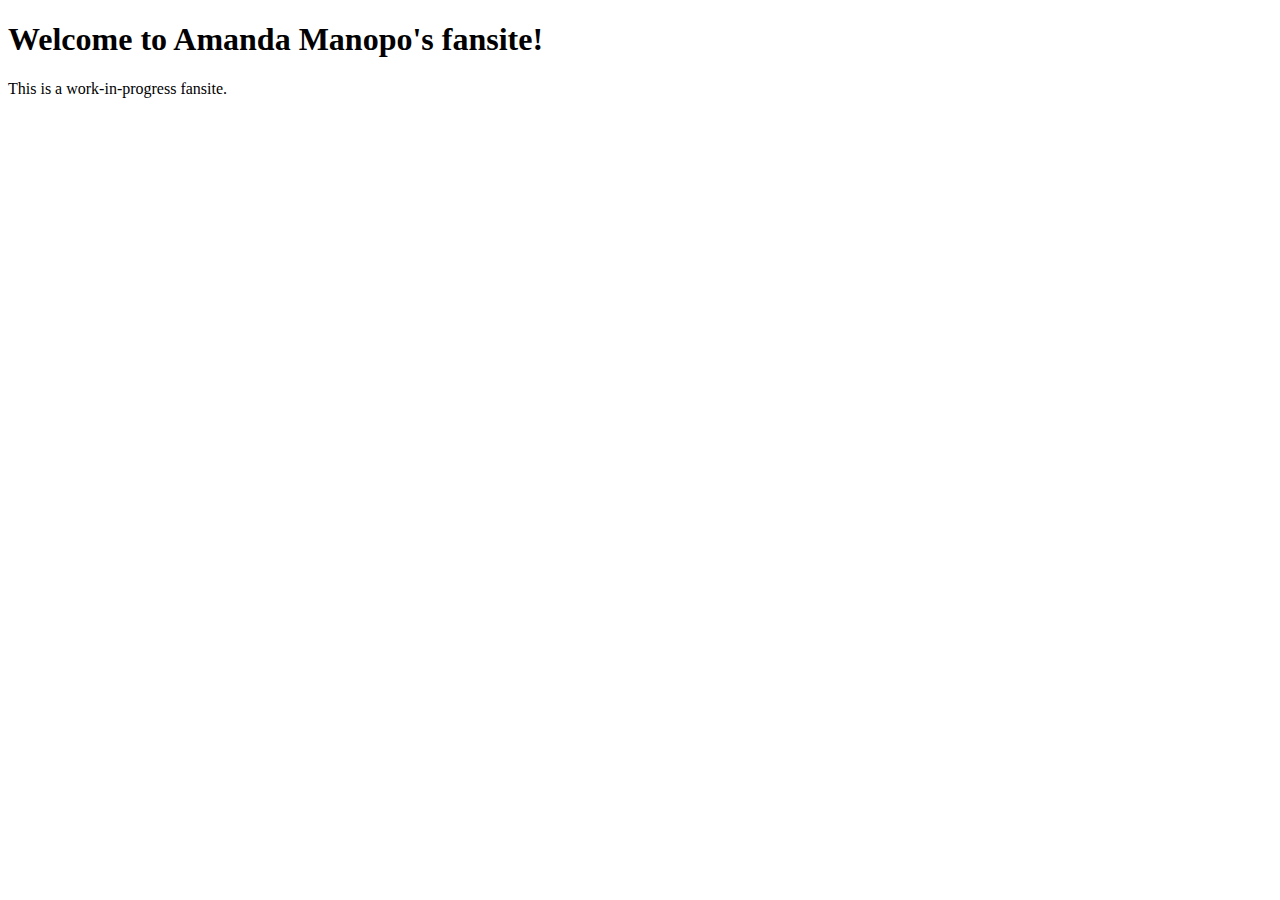
==== main.html @ 9ae6eeba "Create main.html" ====
<!DOCTYPE html>
<html>
        <head>
            <meta charset="utf-8">
            <title> Amanda Manopo's fansite</title>
            <link href="https://fonts.googleapis.com/css2?family=Lato:ital,wght@1,300&display=swap" rel="stylesheet">
            <link rel="stylesheet" type="text/css" href="style.css">
        </head>

        <body>
            <div class = "container">
                <div class = "blurb">
                        <h1> Welcome to Amanda Manopo's fansite!</h1>
                        <p> This is a work-in-progress fansite.
                        </p>
                </div><!-- /.blurb-->
            </div><!-- /.container-->
        </body>
</html>
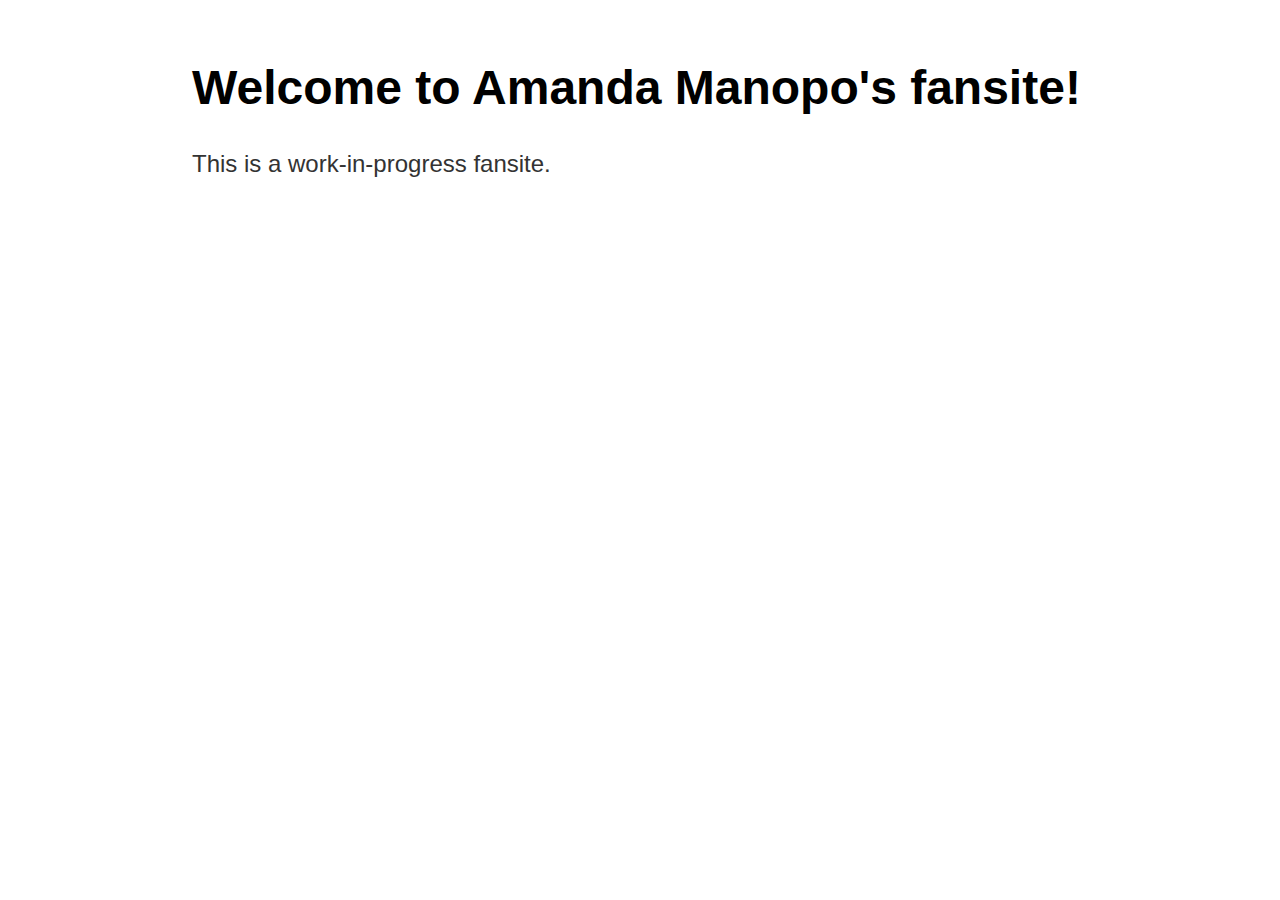
==== commit 042cb3b9: "Initializing bootstrap v5.0" ====
--- a/main.html
+++ b/main.html
@@ -4,6 +4,8 @@
             <meta charset="utf-8">
             <title> Amanda Manopo's fansite</title>
             <link href="https://fonts.googleapis.com/css2?family=Lato:ital,wght@1,300&display=swap" rel="stylesheet">
+            <!-- Bootstrap CSS -->
+            <link href="https://cdn.jsdelivr.net/npm/bootstrap@5.0.2/dist/css/bootstrap.min.css" rel="stylesheet" integrity="sha384-EVSTQN3/azprG1Anm3QDgpJLIm9Nao0Yz1ztcQTwFspd3yD65VohhpuuCOmLASjC" crossorigin="anonymous">
             <link rel="stylesheet" type="text/css" href="style.css">
         </head>
 
@@ -15,5 +17,8 @@
                         </p>
                 </div><!-- /.blurb-->
             </div><!-- /.container-->
+        
+                <!-- Bootstrap Javascript -->
+                <script src="https://cdn.jsdelivr.net/npm/bootstrap@5.0.2/dist/js/bootstrap.bundle.min.js" integrity="sha384-MrcW6ZMFYlzcLA8Nl+NtUVF0sA7MsXsP1UyJoMp4YLEuNSfAP+JcXn/tWtIaxVXM" crossorigin="anonymous"></script>
         </body>
 </html>
--- a/style.css
+++ b/style.css
@@ -0,0 +1,52 @@
+
+body{
+    margin: 60px auto;
+    width: 70%;
+}
+
+nav ul, footer ul {
+    font-family: 'Helvetica', 'Arial', 'Sans-Serif';
+    padding: 0px;
+    list-style: none;
+    font-weight: bold;
+}
+
+nav ul li, footer ul li {
+    display: inline;
+    margin-right: 20px;
+}
+
+a{
+    text-decoration: none;
+    color: #999;
+}
+
+h1{
+    font-size: 3em;
+    font-family:'Helvetica', 'Arial', 'Sans-Serif';
+}
+
+h2{
+    font-family:'Helvetica', 'Arial', 'Sans-Serif';
+}
+
+p{
+    font-size: 1.5em;
+    line-height: 1.4em;
+    font-family: 'Helvetica';
+    color: #333;
+}
+
+footer {
+    border-top: 1px solid #d5d5d5;
+    font-size: .8em;
+}
+
+ul.posts{
+    margin: 20px auto 40px;
+    font-size: 1.5em;
+}
+
+ul.posts li{
+    list-style: none;
+}
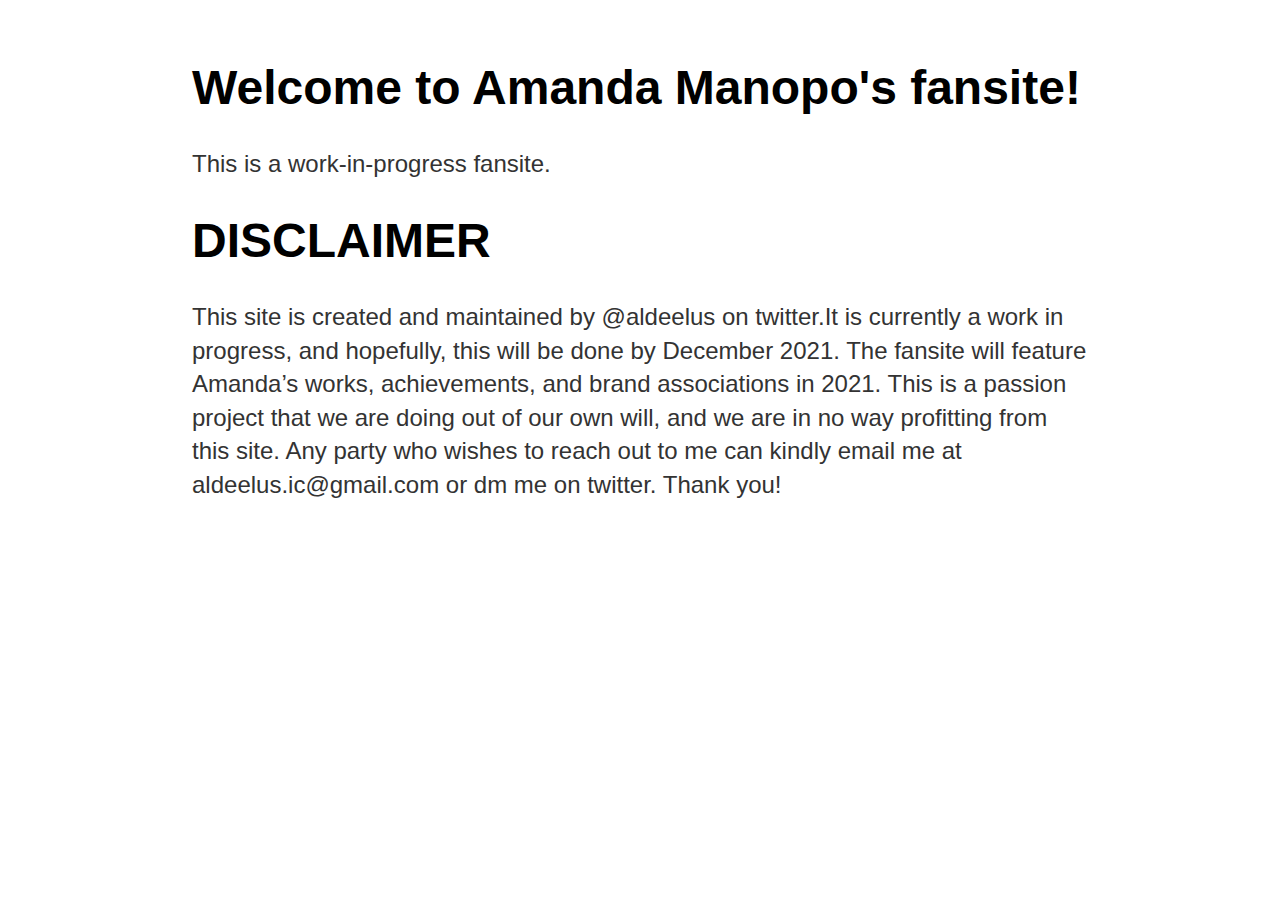
==== commit 8ed62068: "Adding a disclaimer section" ====
--- a/main.html
+++ b/main.html
@@ -15,9 +15,13 @@
                         <h1> Welcome to Amanda Manopo's fansite!</h1>
                         <p> This is a work-in-progress fansite.
                         </p>
-                </div><!-- /.blurb-->
-            </div><!-- /.container-->
-        
+                </div>
+                <div class = "blurb">
+                        <h1> DISCLAIMER</h1>
+                        <p>This site is created and maintained by @aldeelus on twitter.It is currently a work in progress, and hopefully, this will be done by December 2021. The fansite will feature Amanda’s works, achievements,  and brand associations in 2021. This is a passion project that we are doing out of our own will, and we are in no way profitting from this site. Any party who wishes to reach out to me can kindly email me at aldeelus.ic@gmail.com or dm me on twitter. Thank you!
+                        </p>
+                </div>
+            </div>
                 <!-- Bootstrap Javascript -->
                 <script src="https://cdn.jsdelivr.net/npm/bootstrap@5.0.2/dist/js/bootstrap.bundle.min.js" integrity="sha384-MrcW6ZMFYlzcLA8Nl+NtUVF0sA7MsXsP1UyJoMp4YLEuNSfAP+JcXn/tWtIaxVXM" crossorigin="anonymous"></script>
         </body>
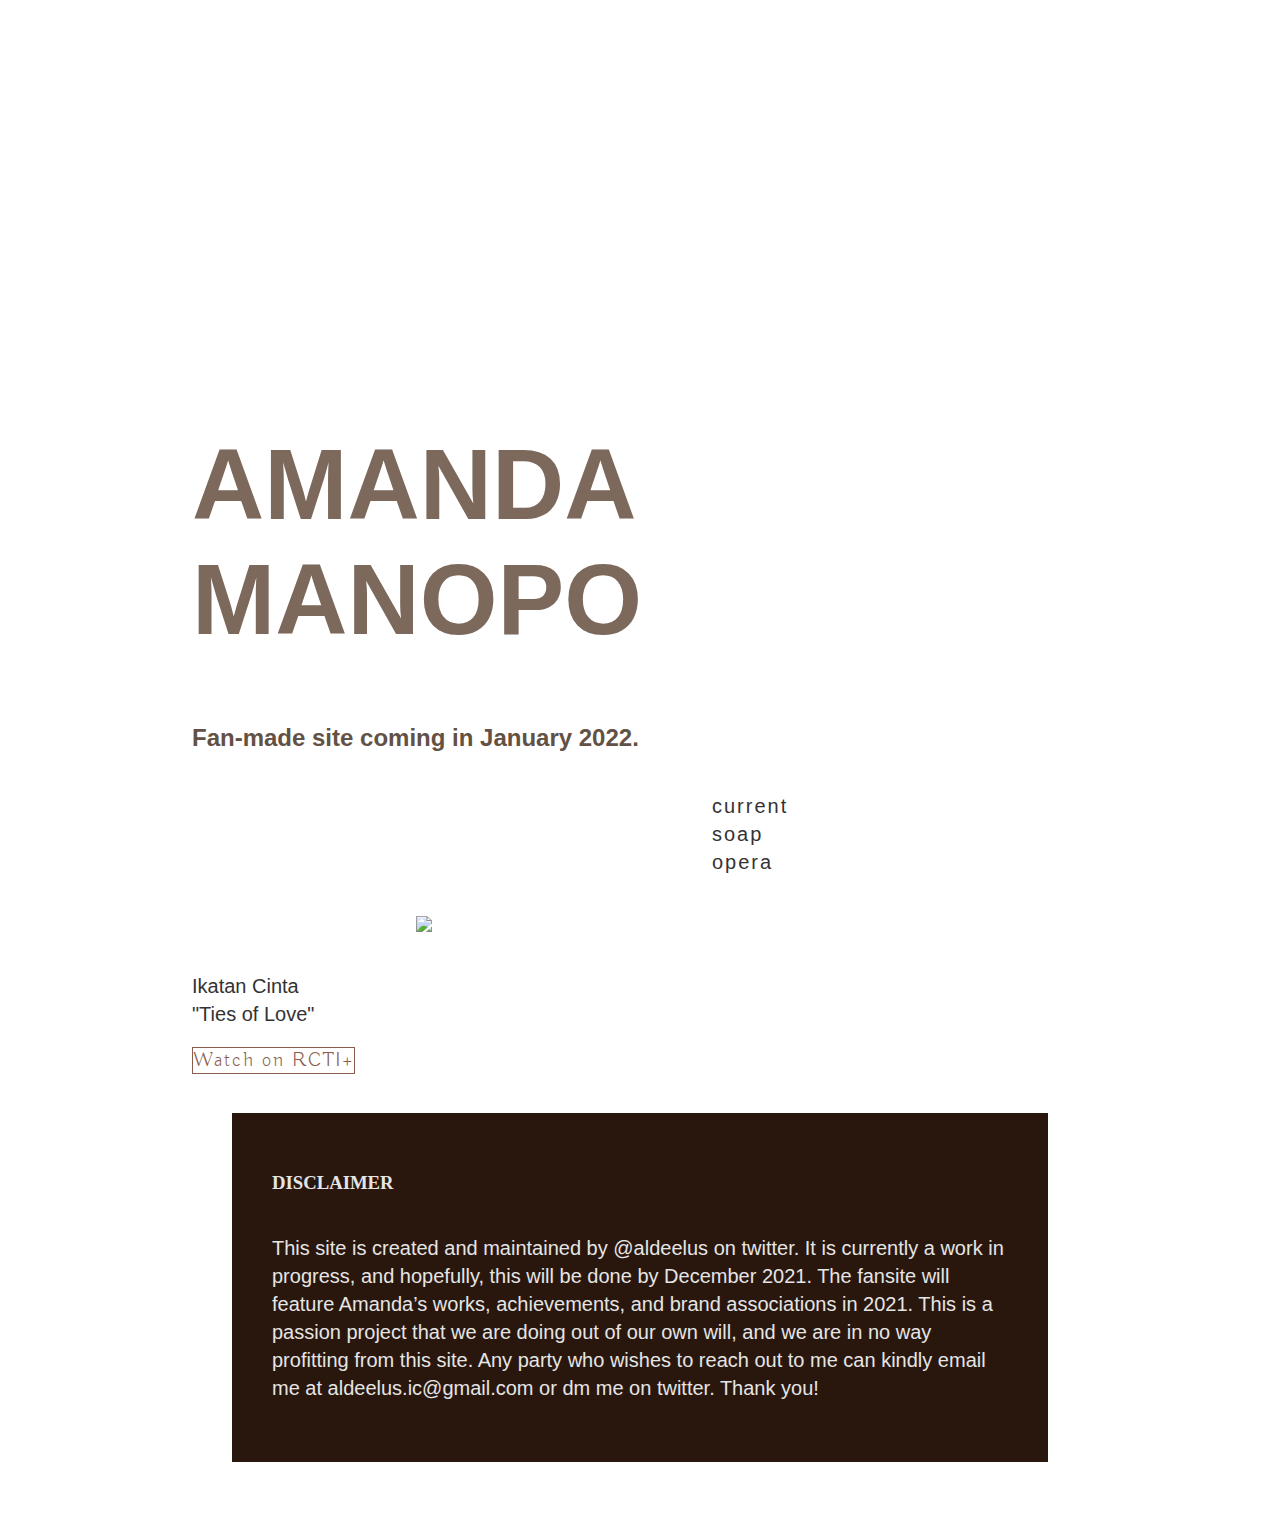
==== commit f816339c: "Updated main with prototype" ====
--- a/main.html
+++ b/main.html
@@ -7,19 +7,86 @@
             <!-- Bootstrap CSS -->
             <link href="https://cdn.jsdelivr.net/npm/bootstrap@5.0.2/dist/css/bootstrap.min.css" rel="stylesheet" integrity="sha384-EVSTQN3/azprG1Anm3QDgpJLIm9Nao0Yz1ztcQTwFspd3yD65VohhpuuCOmLASjC" crossorigin="anonymous">
             <link rel="stylesheet" type="text/css" href="style.css">
+            <link rel="preconnect" href="https://fonts.googleapis.com">
+            <link rel="preconnect" href="https://fonts.gstatic.com" crossorigin>
+            <link href="https://fonts.googleapis.com/css2?family=Buda:wght@300&display=swap" rel="stylesheet">
+            <style>
+                @import url('https://fonts.googleapis.com/css2?family=Buda:wght@300&display=swap');
+                </style>
         </head>
 
         <body>
-            <div class = "container">
-                <div class = "blurb">
-                        <h1> Welcome to Amanda Manopo's fansite!</h1>
-                        <p> This is a work-in-progress fansite.
-                        </p>
+            <div class="row header-img">
+                <div class="col-6"> 
                 </div>
-                <div class = "blurb">
-                        <h1> DISCLAIMER</h1>
-                        <p>This site is created and maintained by @aldeelus on twitter.It is currently a work in progress, and hopefully, this will be done by December 2021. The fansite will feature Amanda’s works, achievements,  and brand associations in 2021. This is a passion project that we are doing out of our own will, and we are in no way profitting from this site. Any party who wishes to reach out to me can kindly email me at aldeelus.ic@gmail.com or dm me on twitter. Thank you!
-                        </p>
+                <div class="col-6" style="padding-top: 300px;">
+                    <h1 style="
+                    font-size: 100px;
+                    color: #7C695B;
+                    padding-right: 80px;">AMANDA MANOPO</h1>
+                <h2 style="color:#625144;">Fan-made site coming in January 2022.</h2>
+                </div>
+            </div>
+            <div class="container">
+                <div class="row" style="
+                background: #625144;
+                margin-left: 520px;
+                margin-right: 520px;
+                margin-top: 40px;
+                margin-bottom: 40px;
+            ">
+                                    <p style="
+                letter-spacing: 0.1em;
+                margin-bottom: 5px;
+                font-size: 20px;
+                margin-top: 5px;
+            ">current soap opera</p>
+                </div>
+                <div class="row" style="
+                ">
+                                        <img src="ic-bumper.jpeg" style="
+                    display: block;
+                    margin-left: auto;
+                    margin-right: auto;
+                    width: 50%;
+                ">
+                                </div>
+                                <div class="row" style="
+                                margin-top: 40px;
+                                margin-bottom: 40px;
+                                color: #625144;
+                            ">
+                                                    <p style="
+                                font-size: 20px;
+                            ">Ikatan Cinta<br>"Ties of Love"</p>
+<div>
+    <a role="button" class="btn" href="https://www.rctiplus.com/programs/987/ikatan-cinta" style="
+color: #8A5E4F;
+border: 1px solid;
+font-family: 'Buda';
+font-size: 20px;
+letter-spacing: 2px;
+text-decoration: none;
+">Watch on RCTI+</a>
+</div>
+                                                    
+                            
+                </div>
+                <div class="row"  style="
+                margin-top:40px;
+                padding-top: 40px;
+                padding-bottom: 40px;
+                margin-left: 40px;
+                margin-right: 40px; 
+                padding-left: 40px;
+                padding-right: 40px;
+                margin-bottom:40px;
+                background: #29170D;">
+                    <h3 style="color: #E5E5E5;padding-bottom:20px;">DISCLAIMER</h3>
+                    <p style="color: #E5E5E5;font-size:20px;">This site is created and maintained by @aldeelus on twitter.
+                        It is currently a work in progress, and hopefully, this will be done by December 2021. The fansite will feature Amanda’s works, achievements,  and brand associations in 2021. This is a passion project that we are doing out of our own will, and we are in no way profitting from this site. Any party who wishes to reach out to me can kindly email me at aldeelus.ic@gmail.com or dm me on twitter. Thank you!</p>
+                </div>
+                <div class="row">
                 </div>
             </div>
                 <!-- Bootstrap Javascript -->
